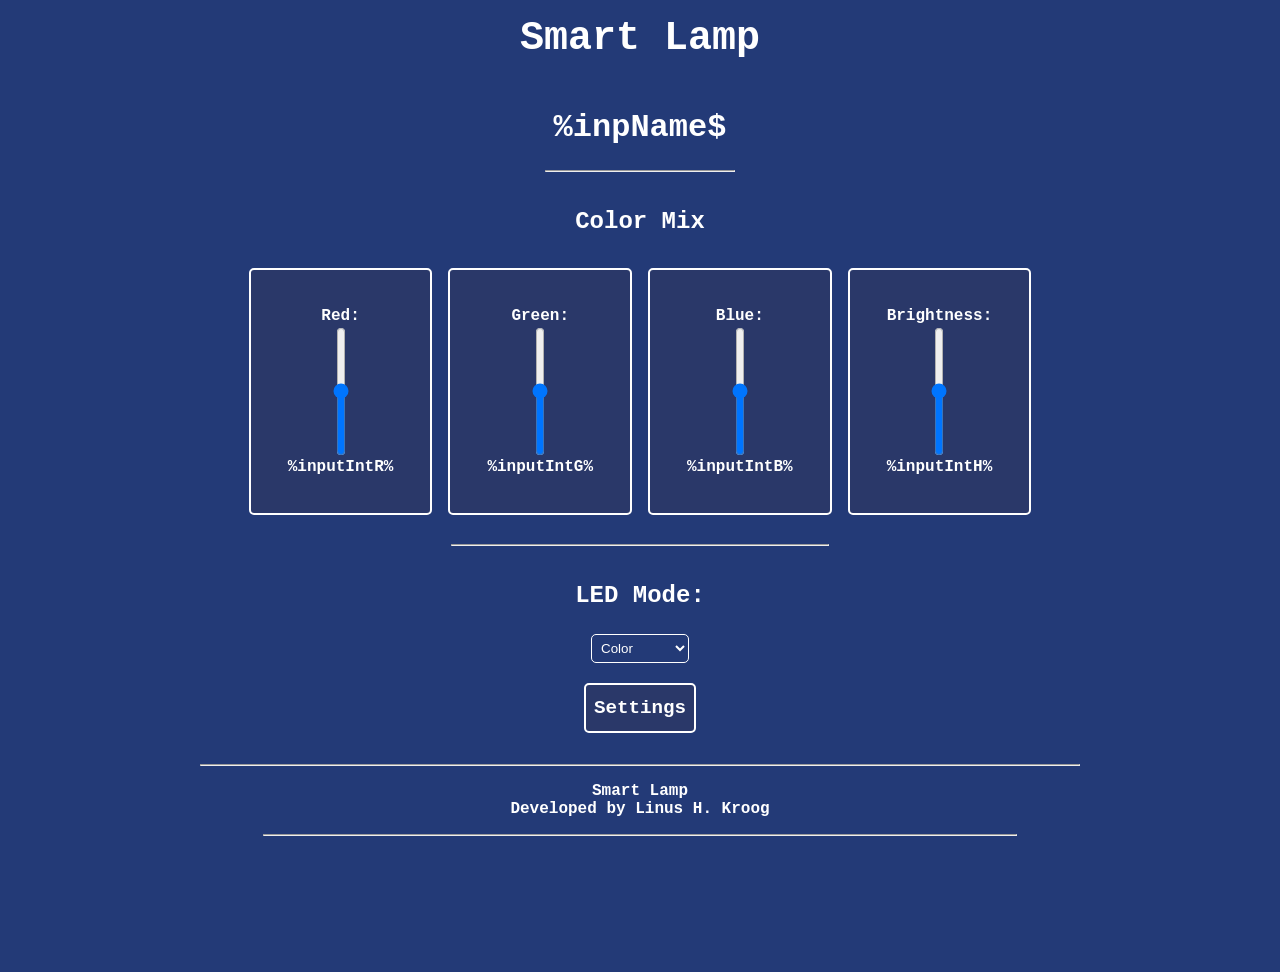
==== esp32_firmware/smart-lamp_esp32_firmware_v1/web/index.html @ 2bb0fcae "First Commit" ====
<!DOCTYPE HTML>
<html>

<head>
    <title>Smart Lamp</title>
    <meta name="viewport" content="width=device-width, initial-scale=1">
    <meta charset="UTF-8">
    <link rel="stylesheet" type="text/css" href="./smart-lamp_web-style.css" />
    <script src="./smart-lamp_web-script.js"></script>
</head>

<body>
    <div class="wrapper">
        <h1 class="title">Smart Lamp</h1>
        <h1>%inpName$</h1>
        <hr width="15%">
        <h2>Color Mix</h2>

        <div class="con ver">
            <div class="box">
                <form action="/get" target="hidden-form">
                    <div class="con">
                        Red:
                        <input type="range" name="inputIntR" min="0" max="255" value="%inpR%" class="slider"
                            onchange="this.form.submit();update()">
                        %inputIntR%
                    </div>
                </form>
            </div>
            <div class="box">
                <form action="/get" target="hidden-form">
                    <div class="con">
                        Green:
                        <input type="range" name="inputIntG" min="0" max="255" value="%inpG%" class="slider"
                            onchange="this.form.submit();update()">
                        %inputIntG%
                    </div>
                </form>
            </div>
            <div class="box">
                <form action="/get" target="hidden-form">
                    <div class="con">
                        Blue:
                        <input type="range" name="inputIntB" min="0" max="255" value="%inpB%" class="slider"
                            onchange="this.form.submit();update()">
                        %inputIntB%
                    </div>
                </form>
            </div>
            <div class="box">
                <form action="/get" target="hidden-form">
                    <div class="con">
                        Brightness:
                        <input type="range" name="inputIntH" min="0" max="255" value="%inpH%" class="slider"
                            onchange="this.form.submit();update()">
                        %inputIntH%
                    </div>
                </form>
            </div>
        </div>
        <hr width="30%">
        <h2>LED Mode:</h2>
        <form action="/get" target="hidden-form">
            <select class="inp" name="selM" id="selM" onchange="this.form.submit();update()">
                <option value="color">Color</option>
                <option value="mqtt">MQTT</option>
                <option value="party">Party</option>
                <option value="anim">Animations</option>
            </select>
        </form>
        <a class="btn" href="settings.html">Settings</a>
        <hr width="70%">
        <h4 style="margin: 0">Smart Lamp</h4>
        <h4 style="margin: 0">Developed by Linus H. Kroog</h4>
        <hr width="60%" style="margin-bottom: 8rem;">
    </div>
    <iframe style="display:none" name="hidden-form"></iframe>
</body>

</html>
---- esp32_firmware/smart-lamp_esp32_firmware_v1/web/smart-lamp_web-style.css ----
body {
    font-family: 'Courier New', monospace;
    color: #fff;
    font-weight: bold;
    background-color: #233a77;
}

div {
    margin: 5px;
}

input[type=range] {
    writing-mode: vertical-lr;
    direction: rtl;
    vertical-align: middle;
}

input[type=submit] {
    cursor: pointer;
}

hr {
    color: #fff;
    margin: 1rem;
}

h1 {
    margin: 0.5rem;
}

.title {
    margin-bottom: 2.5rem;
    font-size: 2.5rem;
}

.wrapper {
    display: flex;
    flex-direction: column;
    align-items: center;
}

.box {
    margin: 0.5rem;
    padding: 2rem;
    display: flex;
    flex-direction: column;
    align-items: center;
    background: #2a3869;
    border: 2px solid #fff;
    border-radius: 5px;
}

.small {
    margin: 2px;
    padding: 2px;
}


.con {
    display: flex;
    flex-direction: column;
    align-items: center;
}

.btn {
    margin: 15px;
    padding: 0.75rem 0.5rem;
    color: #fff;
    background: #2a3869;
    text-decoration: none;
    font-size: 1.2rem;
    font-weight: bold;
    border: 2px solid #fff;
    border-radius: 5px;
}

.btn:hover {
    color: #233a77;
    background: white;
    transition: 0.5s;
}

.red {
    background: #dc3545;
}

.inp {
    margin: 5px;
    padding: 5px;
    color: #fff;
    background: none;
    border: 1px solid #fff;
    border-radius: 5px;
}

.ver {
    flex-wrap: wrap;
    flex-direction: row;
    justify-content: center;
}
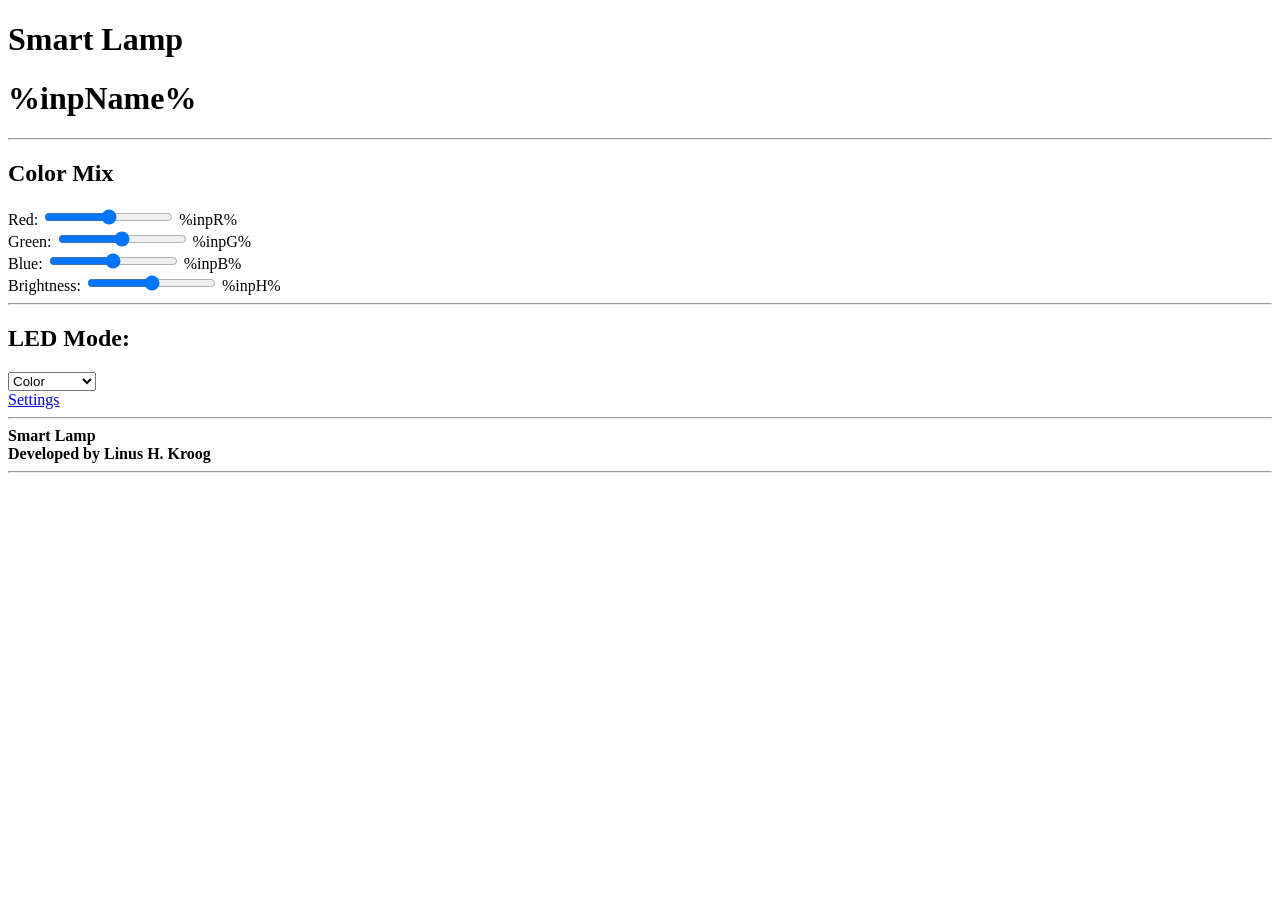
==== commit 750cb523: "Designed basic html and css webpage for controlling" ====
--- a/esp32_firmware/smart-lamp_esp32_firmware_v1/web/index.html
+++ b/esp32_firmware/smart-lamp_esp32_firmware_v1/web/index.html
@@ -1,3 +1,9 @@
+<!--
+ * Author: Linus H. Kroog
+ * E-Mail: linus.henry.kroog@bbs-winsen.de
+ *
+ * File name: main.cpp
+-->
 <!DOCTYPE HTML>
 <html>
 
@@ -5,25 +11,25 @@
     <title>Smart Lamp</title>
     <meta name="viewport" content="width=device-width, initial-scale=1">
     <meta charset="UTF-8">
-    <link rel="stylesheet" type="text/css" href="./smart-lamp_web-style.css" />
-    <script src="./smart-lamp_web-script.js"></script>
+    <link rel="stylesheet" type="text/css"
+        href="https://lhenryk.github.io/smart-lamp-assets/css/smart-lamp_web-style.css" />
+    <script src="https://lhenryk.github.io/smart-lamp-assets/js/smart-lamp_web-script.js"></script>
 </head>
 
 <body>
     <div class="wrapper">
         <h1 class="title">Smart Lamp</h1>
-        <h1>%inpName$</h1>
-        <hr width="15%">
+        <h1>%inpName%</h1>
+        <hr class="p30">
         <h2>Color Mix</h2>
-
         <div class="con ver">
             <div class="box">
                 <form action="/get" target="hidden-form">
                     <div class="con">
                         Red:
-                        <input type="range" name="inputIntR" min="0" max="255" value="%inpR%" class="slider"
+                        <input type="range" name="inpR" min="0" max="255" value="%inpR%" class="slider"
                             onchange="this.form.submit();update()">
-                        %inputIntR%
+                        %inpR%
                     </div>
                 </form>
             </div>
@@ -31,9 +37,9 @@
                 <form action="/get" target="hidden-form">
                     <div class="con">
                         Green:
-                        <input type="range" name="inputIntG" min="0" max="255" value="%inpG%" class="slider"
+                        <input type="range" name="inpG" min="0" max="255" value="%inpG%" class="slider"
                             onchange="this.form.submit();update()">
-                        %inputIntG%
+                        %inpG%
                     </div>
                 </form>
             </div>
@@ -41,9 +47,9 @@
                 <form action="/get" target="hidden-form">
                     <div class="con">
                         Blue:
-                        <input type="range" name="inputIntB" min="0" max="255" value="%inpB%" class="slider"
+                        <input type="range" name="inpB" min="0" max="255" value="%inpB%" class="slider"
                             onchange="this.form.submit();update()">
-                        %inputIntB%
+                        %inpB%
                     </div>
                 </form>
             </div>
@@ -51,14 +57,14 @@
                 <form action="/get" target="hidden-form">
                     <div class="con">
                         Brightness:
-                        <input type="range" name="inputIntH" min="0" max="255" value="%inpH%" class="slider"
+                        <input type="range" name="inpH" min="0" max="255" value="%inpH%" class="slider"
                             onchange="this.form.submit();update()">
-                        %inputIntH%
+                        %inpH%
                     </div>
                 </form>
             </div>
         </div>
-        <hr width="30%">
+        <hr class="p45">
         <h2>LED Mode:</h2>
         <form action="/get" target="hidden-form">
             <select class="inp" name="selM" id="selM" onchange="this.form.submit();update()">
@@ -69,10 +75,10 @@
             </select>
         </form>
         <a class="btn" href="settings.html">Settings</a>
-        <hr width="70%">
+        <hr class="p70">
         <h4 style="margin: 0">Smart Lamp</h4>
         <h4 style="margin: 0">Developed by Linus H. Kroog</h4>
-        <hr width="60%" style="margin-bottom: 8rem;">
+        <hr class="p60">
     </div>
     <iframe style="display:none" name="hidden-form"></iframe>
 </body>
